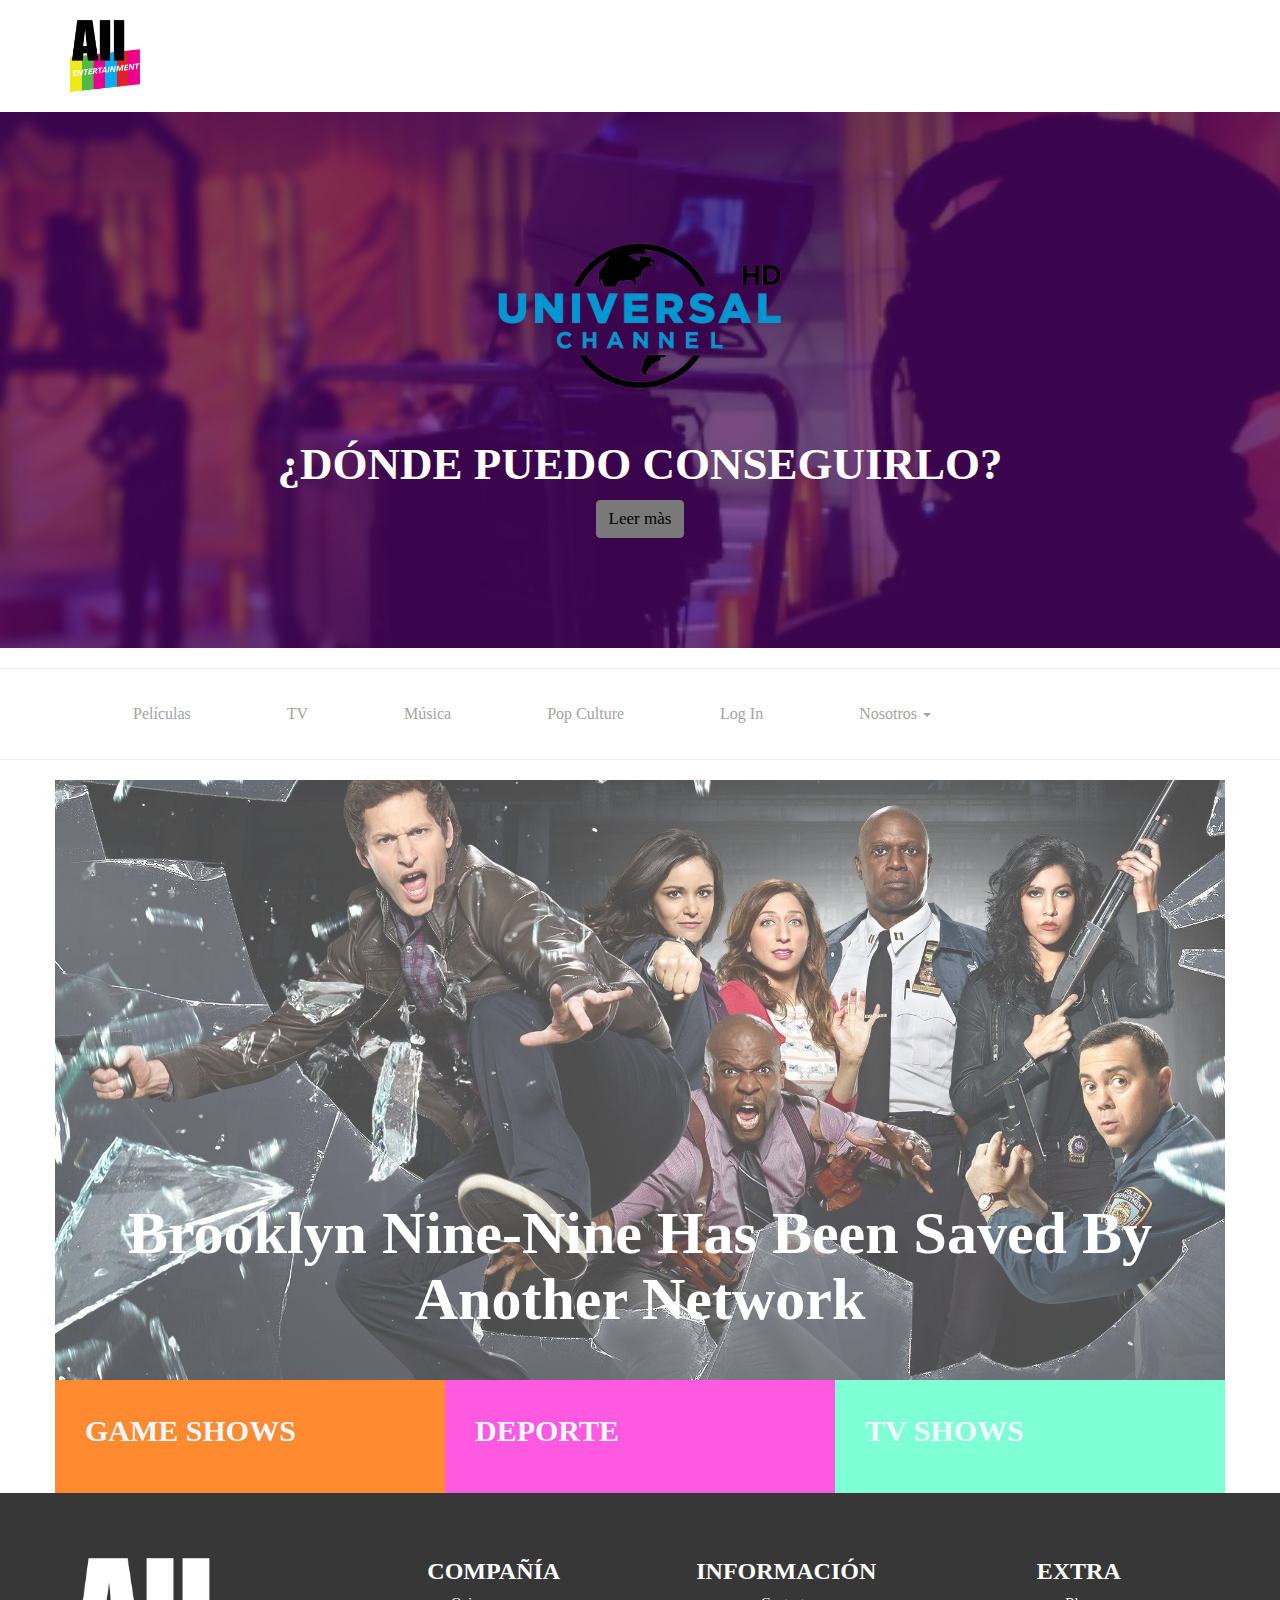
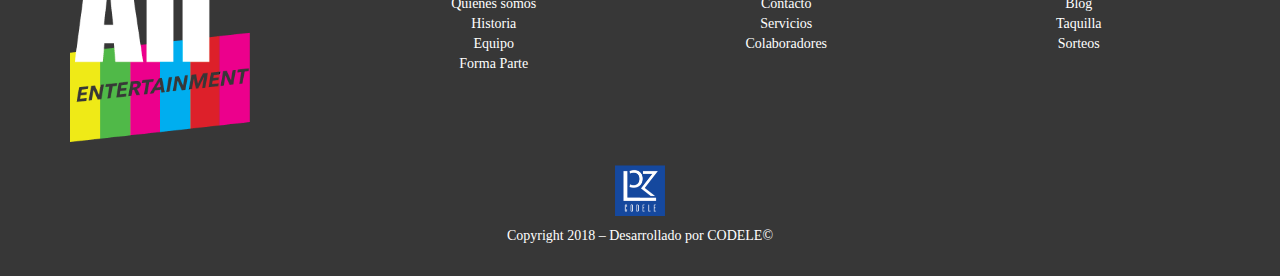
==== CODELE final/index.html @ ec7ad20e "Add files via upload" ====
<!doctype html>
<html>
<head>
<meta charset="UTF-8">
<title>All Entertainment</title>
<meta name="viewport" content="width=device-width, initial-scale=1">
<link href="css/bootstrap.css" rel="stylesheet">
<link href="css/bootstrap-custom.css" rel="stylesheet">
<link rel="stylesheet" href="https://use.fontawesome.com/releases/v5.0.13/css/all.css" 
integrity="sha384-DNOHZ68U8hZfKXOrtjWvjxusGo9WQnrNx2sqG0tfsghAvtVlRW3tvkXWZh58N9jp" crossorigin="anonymous">
<link href="css/style.css" rel="stylesheet">

<!--SEO-->
<meta name="Description" content="All Entertainment es un sitio que te ayuda a estar actualizado en los últimos temas de las series, películas, libros, cultura pop y música">
<meta name="Keywords" content="universal, entretenimiento, pop-colture, farandula, series, películas, libros, musica, tendencias">

<!--OPEN GRAPH-->
<meta property="og.title" content="Sitio Medilab">
<meta property="og.url" content="https://marthavaliente.github.io/Codele/">
<meta property="og.image" content="http://www.allentertainment.com/logo.png">
<meta property="og.description" content="all entertainmetn es un sitio a disposicion del mundo de entretenimiento para mantener actulizados a las personas que les gusta saber de entretenimiento en toda su rama.">

</head>

<body>
<header>
<div class="container">
	     <a href="index.html"><img src="img/Logo negro.png " class="img-responsive" width="70px" alt="logotipo-entertainment" ></a>
		</div>
	</header>
	
	<section id="sec-intropost">
	<div class="bg-intropost"> 
		<div class="container">
			<img src="img/univer.png" class="img-responsive center-block" width="300">
			<h1> <strong>¿Dónde puedo conseguirlo?</strong></h1>
			<p><a href="#" class="btn btn-info btn-universal" id="btn-mas">Leer màs</a></p>
       </div>
	</div>
	</section>
	<hr>
	<section id="sec-menu"> 	
             <nav class="navbar navbar-default">
              <div class="container">
               
                <div class="navbar-header">
                  <button type="button" class="navbar-toggle collapsed" data-toggle="collapse" data-target="#nav" aria-expanded="false">
                    <span class="sr-only">Toggle navigation</span>
                    <span class="icon-bar"></span>
                    <span class="icon-bar"></span>
                    <span class="icon-bar"></span>
                  </button>
                <a class="navbar-brand" href="index.html">
					</a>
                </div>
            
                
                <div class="collapse navbar-collapse" id="nav">
                  <ul class="nav navbar-nav">
                    <li class=""><a href="Peliculas.html">Películas</a></li>
                        <li id="tv"><a href="secciontv.html">TV</a></li>
                        <li><a href="Música.html">Música</a></li>
                        <li><a href="#">Pop Culture</a></li>
					  	  <li><a href="login.html">Log In</a></li> 
                       <li class="dropdown"><a href="#" class="dropdown-toggle" data-toggle="dropdown">Nosotros <span class="caret"></span></a>
                        	<ul class="dropdown-menu">
                            	<li><a href="#">Acerca de</a></li>
                                <li><a href="#">Quienes Somos</a></li>
                            </ul>
                        </li>
                  </ul>
                </div>
              </div>
            </nav></section>
<hr>
	
	
	
<section id="sec-art">
	<div class="container sec-art">
		<div class="row">
		<h1> <strong>Brooklyn Nine-Nine Has Been Saved By Another Network</strong></h1>
		<i class="fas fa-arrow-alt-circle-left"></i>
		<i class="fas fa-arrow-alt-circle-right"></i>
		</div>
	</div>		
</section>
	    
	    
<section id="sec-bajo">
	<div class="container">
		<div class="row">
					
					<article id="GS" class="col-md-4 col-md-12 col-md-12">
					<p><a href="#">GAME SHOWS</a></p>
						</article>
						
						<article id="D" class="col-md-4 col-md-12 col-md-12">
					<p><a href="#">DEPORTE</a></p>
		 				</article>
						
						<article id="TS" class="col-md-4 col-md-12 col-md-12">
					<p><a href="#">TV SHOWS</a></p>
						</article>
						
						
				</div>
			</div>
			
		</section>
		
		
	
<footer>
	
	<section id="sec-info">
			<div class="container">
				<div class="row">
				
					<article class="col-md-3 col-md-12 col-md-12">
						<img src="img/logo blanco.png" width="180px" class="img-responsive" >
						
						
					</article>
					
					<article class="col-md-3 col-md-12 col-md-12">
						<h3><strong>COMPAÑÍA</strong></h3>
						<ul class="list-unstyled">
							<li><a href="#"> Quienes somos</a></li>
							<li><a href="#"> Historia</a></li>
							<li><a href="#" >Equipo</a></li>
							<li><a href="#"> Forma Parte</a></li>
						</ul>	
					</article>
					
					<article class="col-md-3 col-md-12 col-md-12">
						<h3><strong>INFORMACIÓN</strong></h3>
						<ul class="list-unstyled">
							<li> <a href="#">Contacto</a></li>
							<li> <a href="#">Servicios</a></li>
							<li> <a href="#">Colaboradores</a></li>
						</ul>	
					</article>
					
					<article class="col-md-3 col-md-12 col-md-12">
						<h3><strong>EXTRA</strong></h3>
						<ul class="list-unstyled">
							<li> <a href="#">Blog</a></li>
							<li> <a href="#">Taquilla</a></li>
							<li> <a href="#">Sorteos</a></li>
						</ul>	
					</article>
				</div>
			</div>
		</section>
		
		
		<img src="img/logo codele.png" alt="logo" class="center-block" width="50px">
	<p>Copyright 2018 – Desarrollado por CODELE&copy;</p>
</footer>
</body>
</html>
---- CODELE final/css/style.css ----
@import url('https://fonts.googleapis.com/css?family=PT+Serif');
#sec-intropost{
    background-image: url(../img/tv_camera_man_studio_show_record_1.jpg);
	background-repeat: no-repeat;
	background-position: center;
	background-size: cover;
	background-attachment: fixed;
	color: #fff;
	text-align: center;
	
}
.img-responsive{padding: 20px 0px}
.bg-intropost{
	padding: 100px 0;
	min-height: 500px;
	background-color: rgba(80,7,106,0.73)
}
.btn-info{background-color:#797979;border-color: #797979;}
.btn-info:hover{text-decoration: none;background-color: #9D01E5; border-color: #9D01E5;}
#sec-intropost h1{
	color: #FFFFFF;
	font-size: 45px;
	text-transform: uppercase;
	font-weight: bold;
}

#sec-intropost a{
	color: #000000;
	font-size: 17px;	
}


#sec-menu {
	text-align: center;
	color: #2A2A2A;
}	
#nav{text-align: center;}
#sec-bajo{color: #FFFFFF;font-weight: 600;}
#TS{background-color: aquamarine;padding: 30px 30px; font-size: 30px;}
#TS a{color: aliceblue}
#TS a:hover{color: aliceblue; text-decoration-color: #000000;}
#D{background-color: #FF58E1;padding: 30px 30px;font-size: 30px;}
#D a{color: aliceblue}
#D a:hover{color: aliceblue; text-decoration-color: #000000;}
#GS{background-color: #FF8A2F; padding: 30px 30px;font-size: 30px;}
#GS a{color: aliceblue}
#GS a:hover{color: aliceblue; text-decoration-color: #000000;}

.sec-art{
	background-image: url(../img/thumb-1920-706196.jpg); 
	background-size: cover;
    background-repeat: no-repeat;
	min-height: 600px;
}
#sec-art{
	color: #fff;
	text-align: center;
	}

#sec-art h1{ 
	color: #FFFFFF;
	font-size: 60px;
	padding-top: 400px;

}

#sec-art i{ 
	text-align: right;
	}

#sec-slides{text-align: center;background-color:#FF7C00 ;color: #FFFFFF;padding: 15px 0px}

.carousel-caption h1{font-size: 70px;padding-top: 25px;}
.carousel-caption p{font-size: 24px;}
#sec-slides img{ opacity: 0.8}
footer{
	color: #9A9A9A;
	text-align: center;
	background-color:#757575;
	padding: 20px 0px;
}
footer h5{
	font-size: 30px;
}
footer strong{color: #FFFFFF}
footer p{
	color: #FFFFFF;
}
.sec-art{opacity: 0.7}
#sec-info{color: #2F2F2F;}

#sec-one{
	padding-bottom: 300px;
	margin: 30px;
    background-image: url( ../img/source.gif);
	background-repeat: no-repeat;
	background-position: center;
	background-size: cover;
	color: #fff;
	text-align: center;
	
}

#sec-one h1{
	color: #fff;
	text-align: center;
	}

#sec-one h4{
	color: #fff;
	text-align: center;
	}

#sec-one h5{
	color: #fff;
	text-align: center;
	}

#sec-two{
	padding: 40px 0;
}

#sec-i{
	color: #00B088;
	font-size: 40px;
	margin-left: 400px;
	margin-right: 400px;
	}

.borde{
	border: 1px solid #ddd;
	padding: 2px 5px 20px;
	position: relative;
}

#sec-music h2 {
	color: #B27CD9; 
	} 
.info-proyectos{
	position: absolute;
	width: 100%;
	height: 100%;
	top: 0;
	left: 0;
	background-color: rgba(157,157,157,0.51);
	color: #fff;
	display: flex;
	align-items: center;
	justify-content: center;
	text-align: center;
	opacity: 0;
	transition: all 0.4s ease-in-out;
	z-index: 2;
}
.borde:hover .info-proyectos{
	opacity: 1;
	transition: all 0.4s ease-in-out;
	cursor: pointer;
}


#sec-trailer{align-items: center;
	background-color: #FF7C00;
	color: #FFFFFF;
	padding: 40px 0px;
	text-align: center;
	
}
#sec-trailer h1{font-size: 60px;padding-bottom: 15px;}

#sec-now{background-color: #727272;}
#sec-now h2{color:#fff; font size: 40px; padding-top: 40px;}
#sec-now h1{color:#BF087E; font-size:60px}
footer{
background-color: #373737;
color: #FFFFFF;
text-align: center;
padding-top: 45px;}
footer a{color: #FFFFFF;
}
footer a:hover{color: #FFFFFF;
}
footer img{padding-bottom:10px}
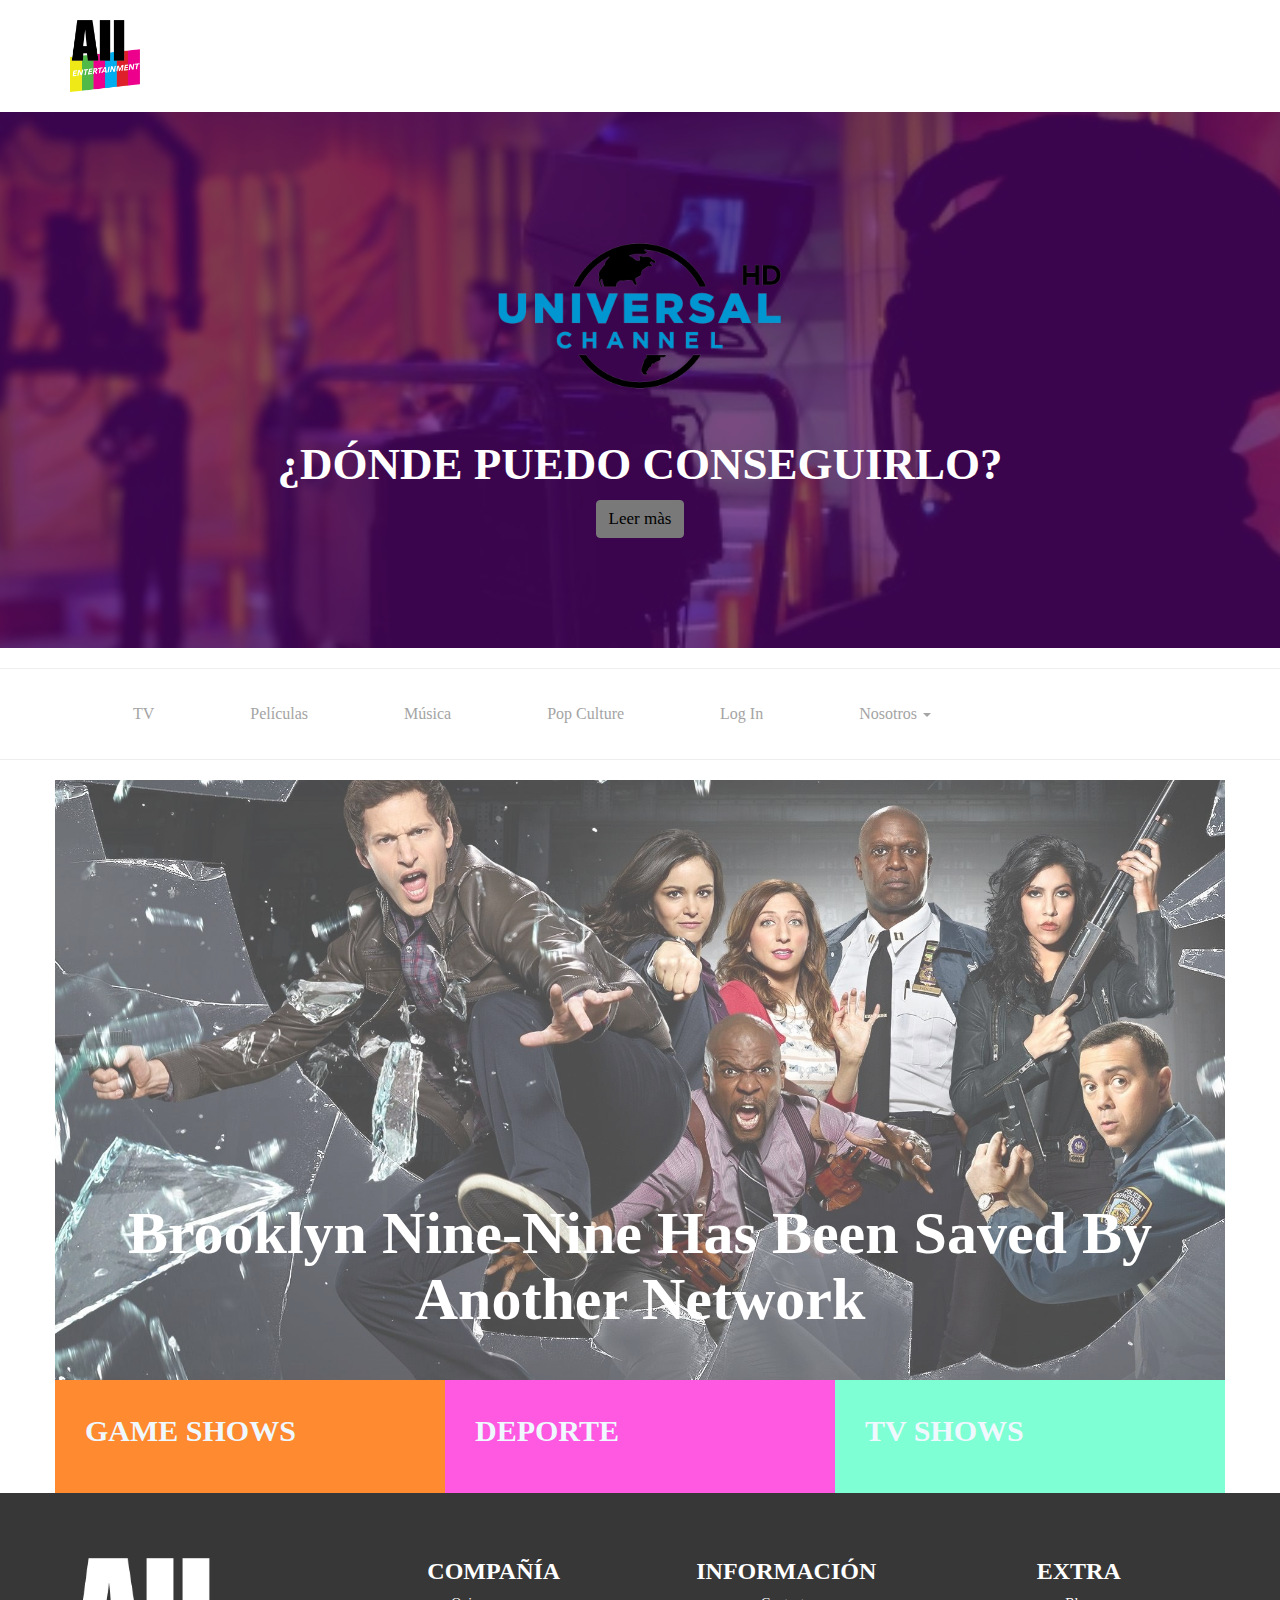
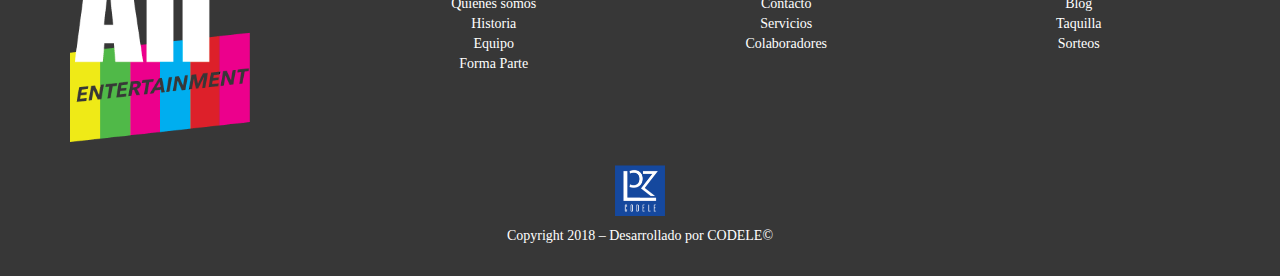
==== commit 43f3e5b8: "changes 1" ====
--- a/CODELE final/index.html
+++ b/CODELE final/index.html
@@ -57,8 +57,8 @@
                 
                 <div class="collapse navbar-collapse" id="nav">
                   <ul class="nav navbar-nav">
-                    <li class=""><a href="Peliculas.html">Películas</a></li>
                         <li id="tv"><a href="secciontv.html">TV</a></li>
+                         <li class=""><a href="Peliculas.html">Películas</a></li>
                         <li><a href="Música.html">Música</a></li>
                         <li><a href="#">Pop Culture</a></li>
 					  	  <li><a href="login.html">Log In</a></li> 
--- a/CODELE final/css/style.css
+++ b/CODELE final/css/style.css
@@ -101,9 +101,10 @@
 	
 }
 
-#sec-one h1{
+#sec-one h1{margin-top: 400px;
 	color: #fff;
 	text-align: center;
+	font-weight: 300px;
 	}
 
 #sec-one h4{
@@ -152,6 +153,7 @@
 	transition: all 0.4s ease-in-out;
 	z-index: 2;
 }
+.fas{color: #FFFFFF}
 .borde:hover .info-proyectos{
 	opacity: 1;
 	transition: all 0.4s ease-in-out;
